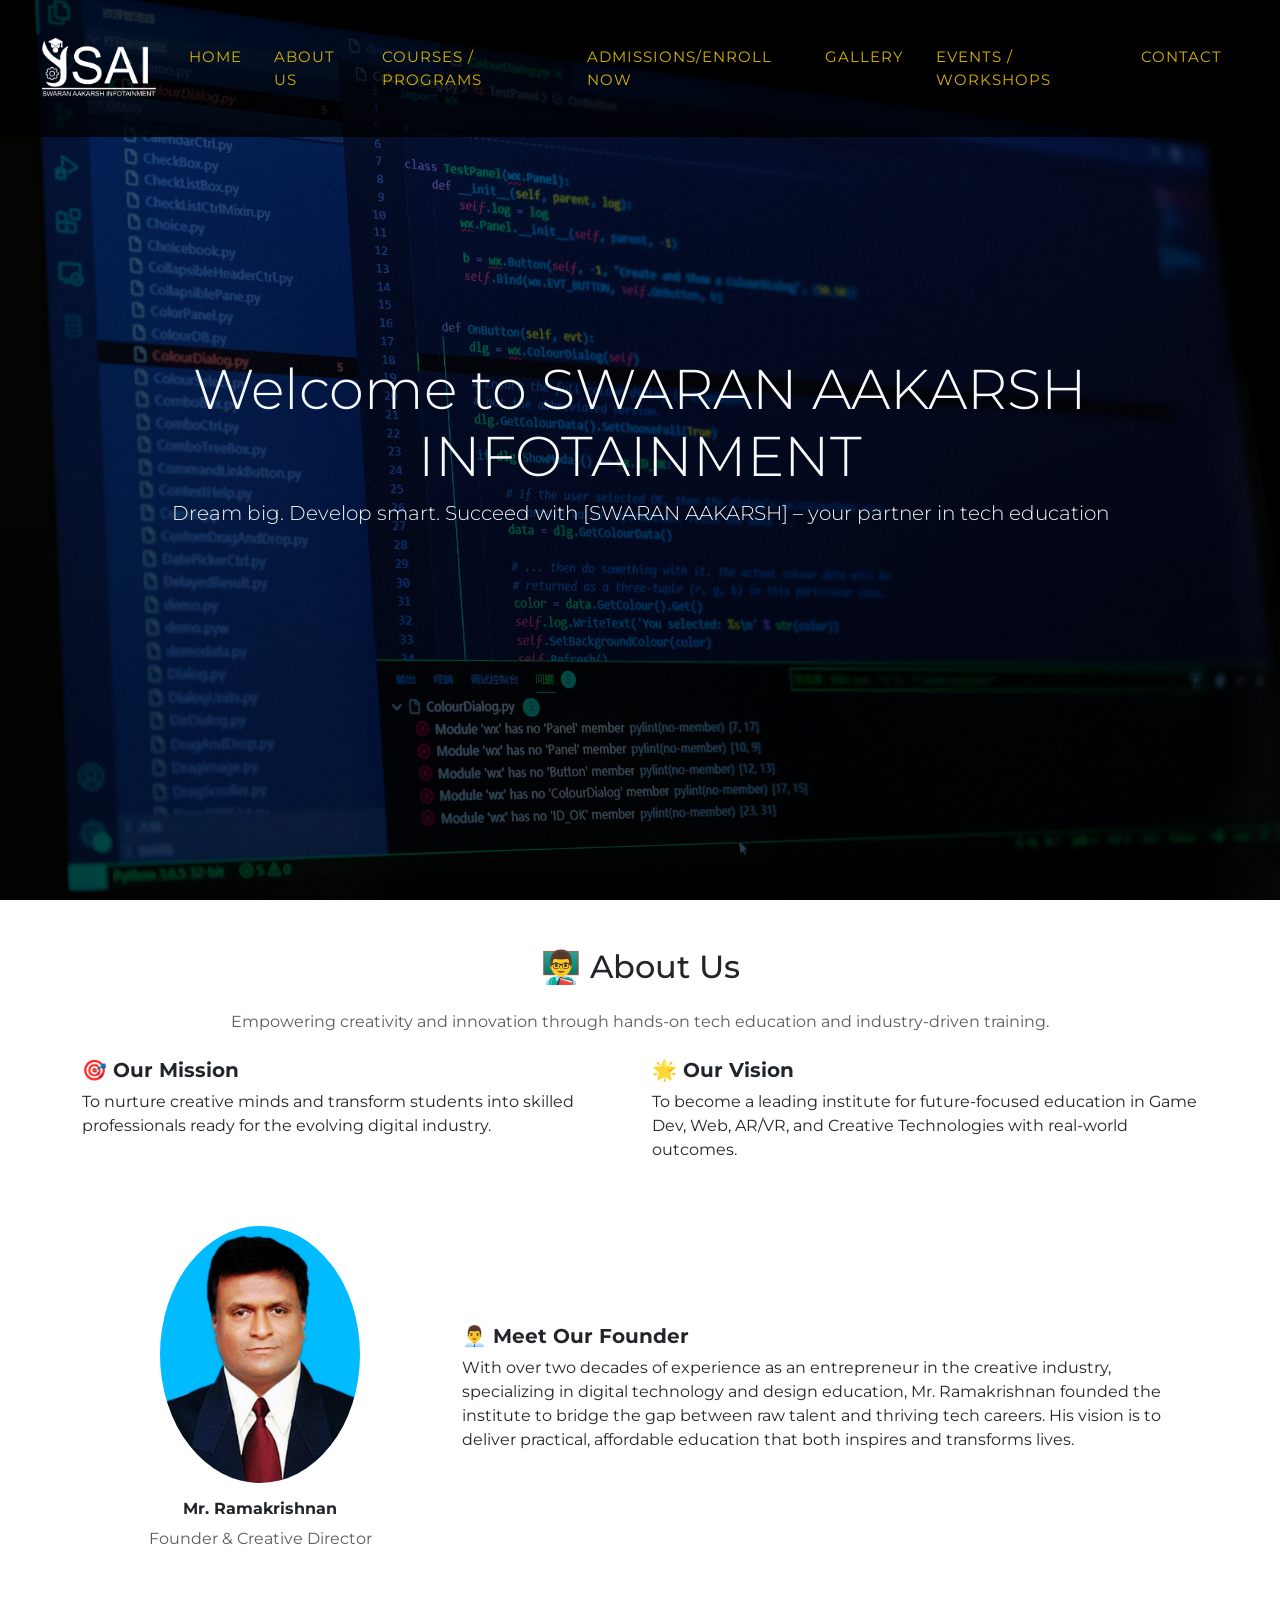
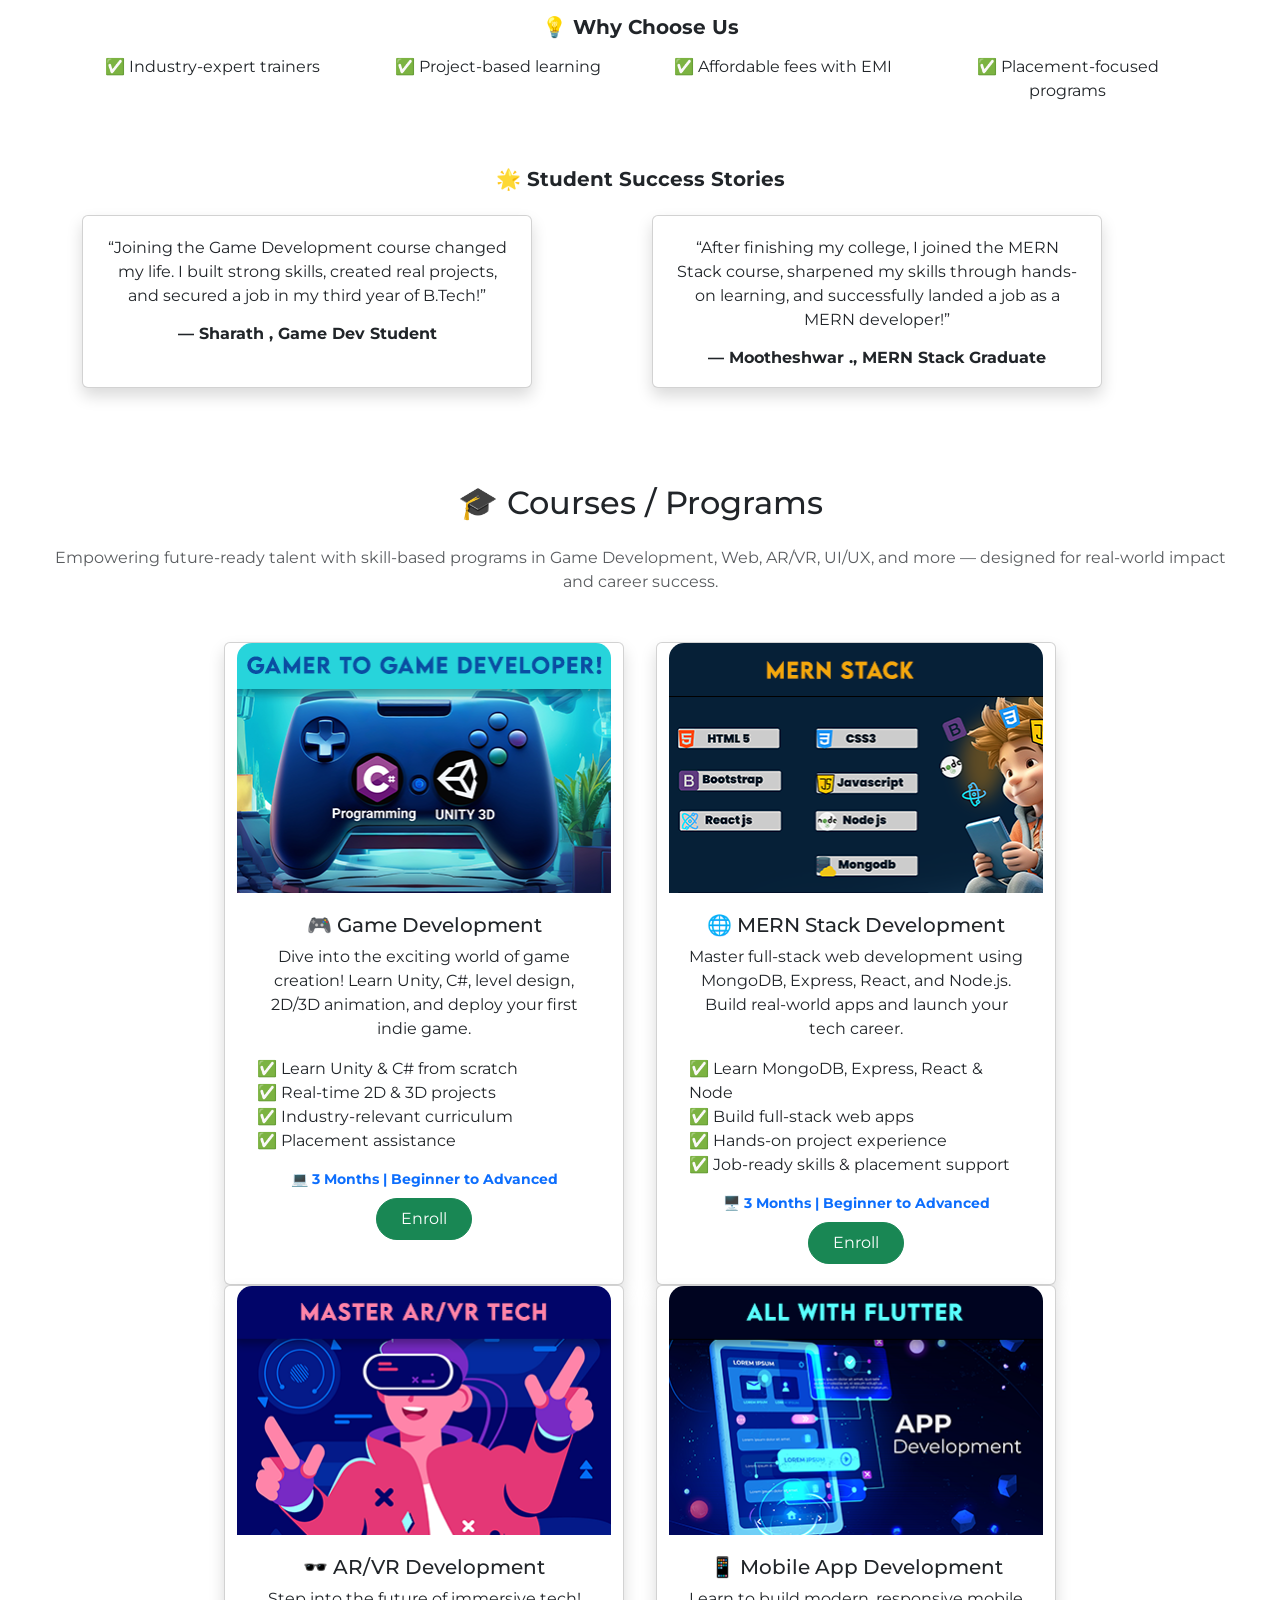
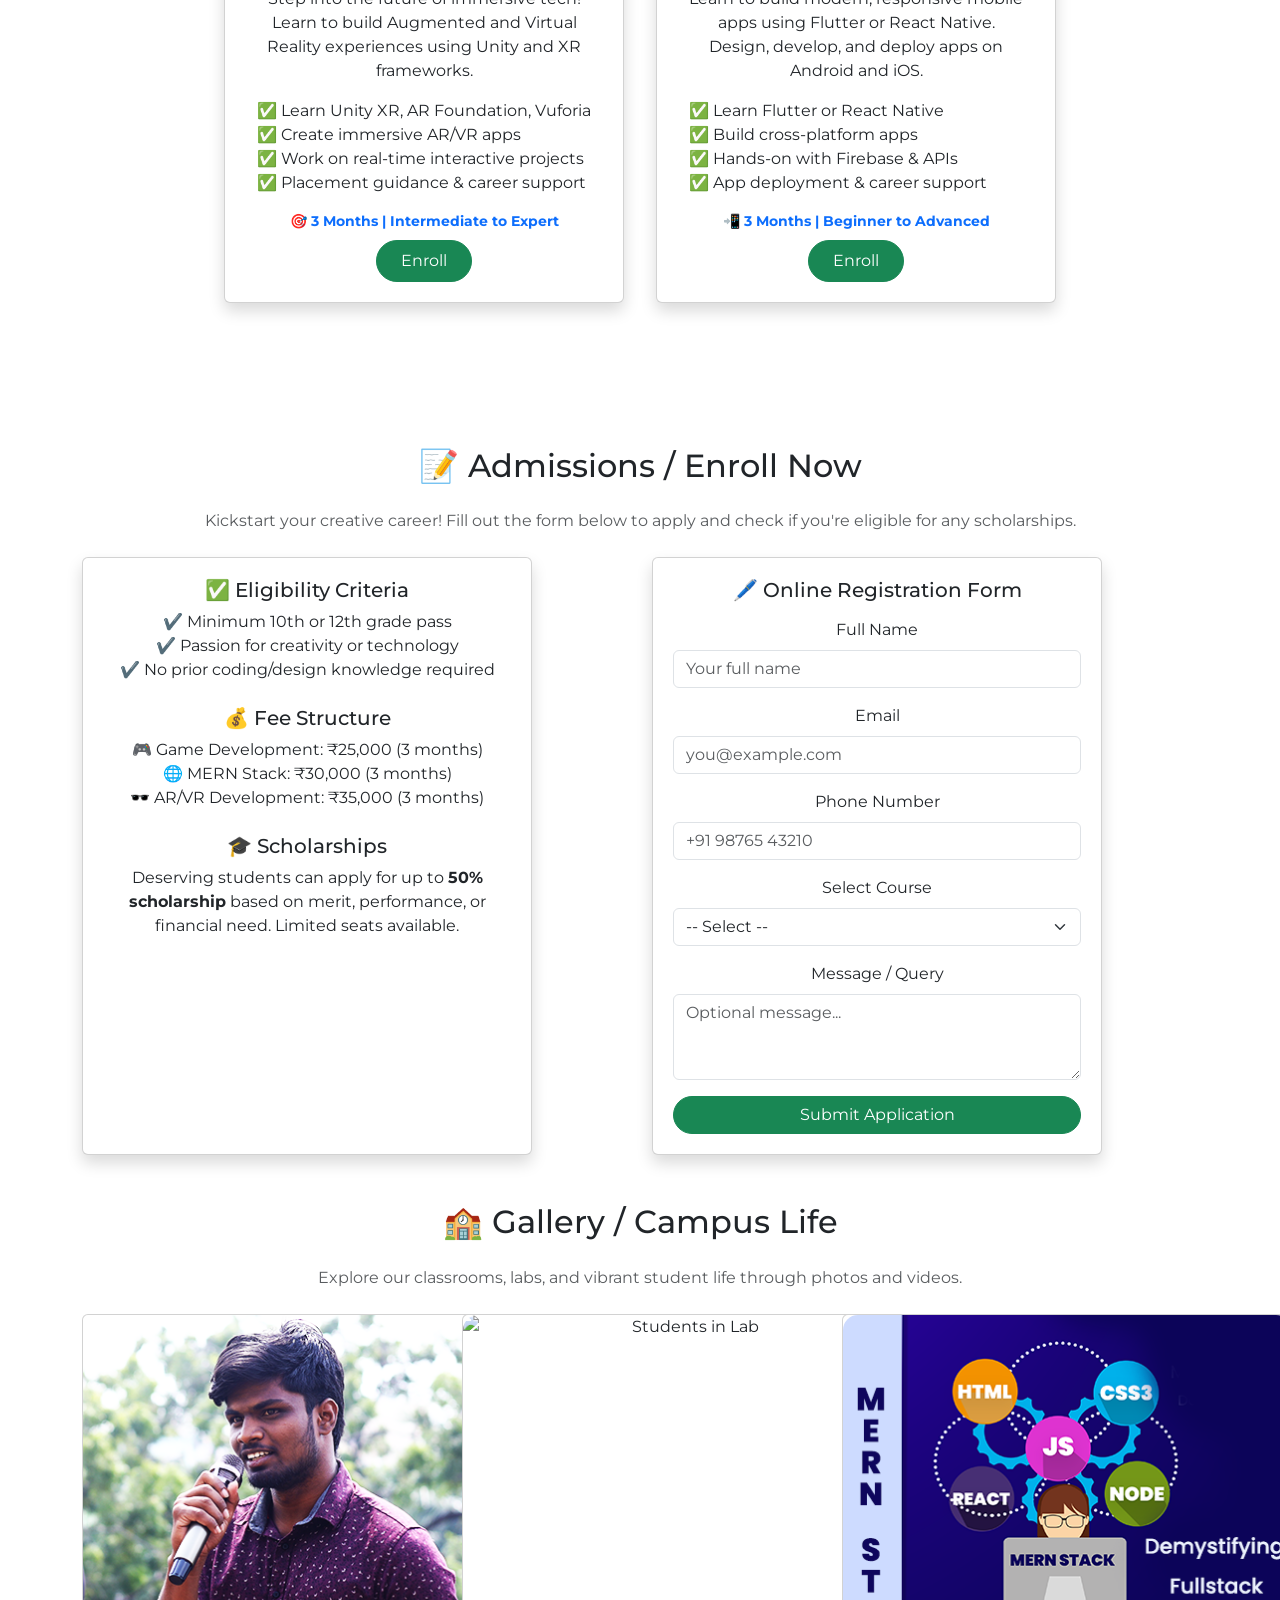
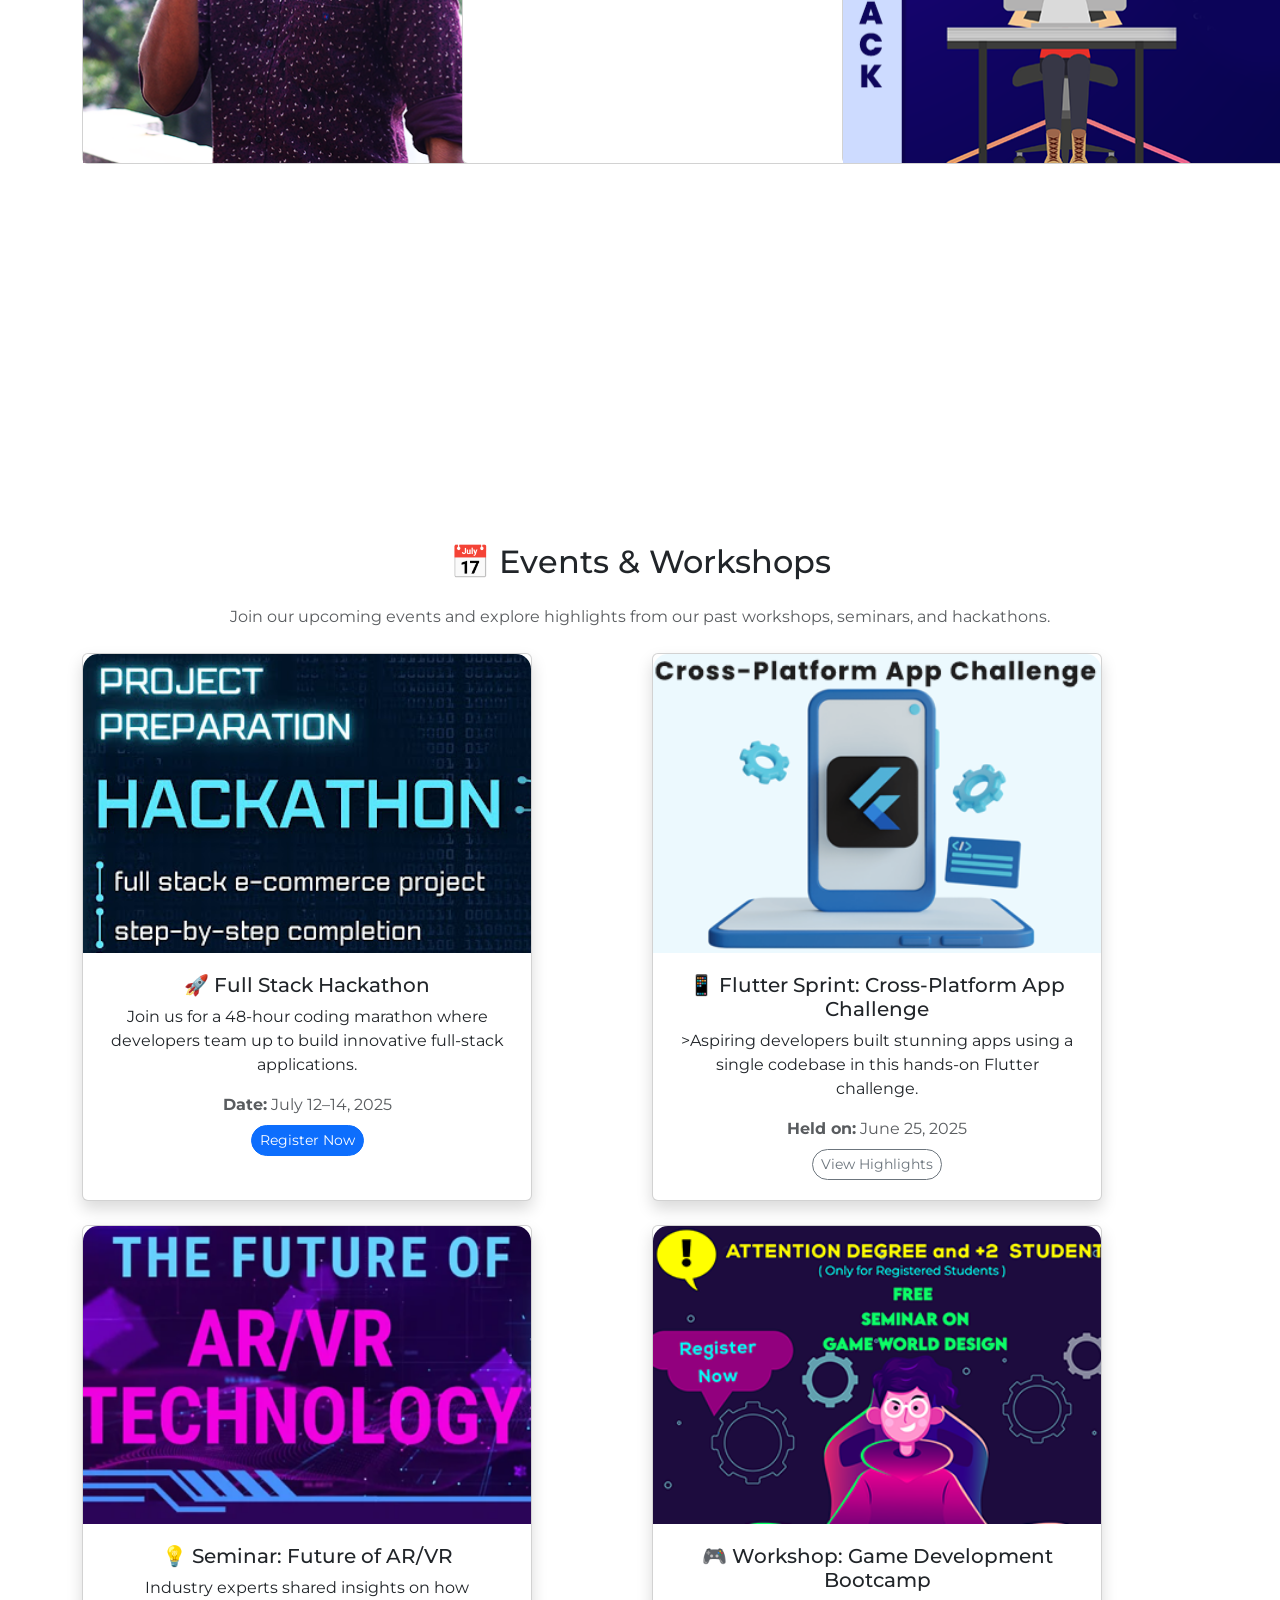
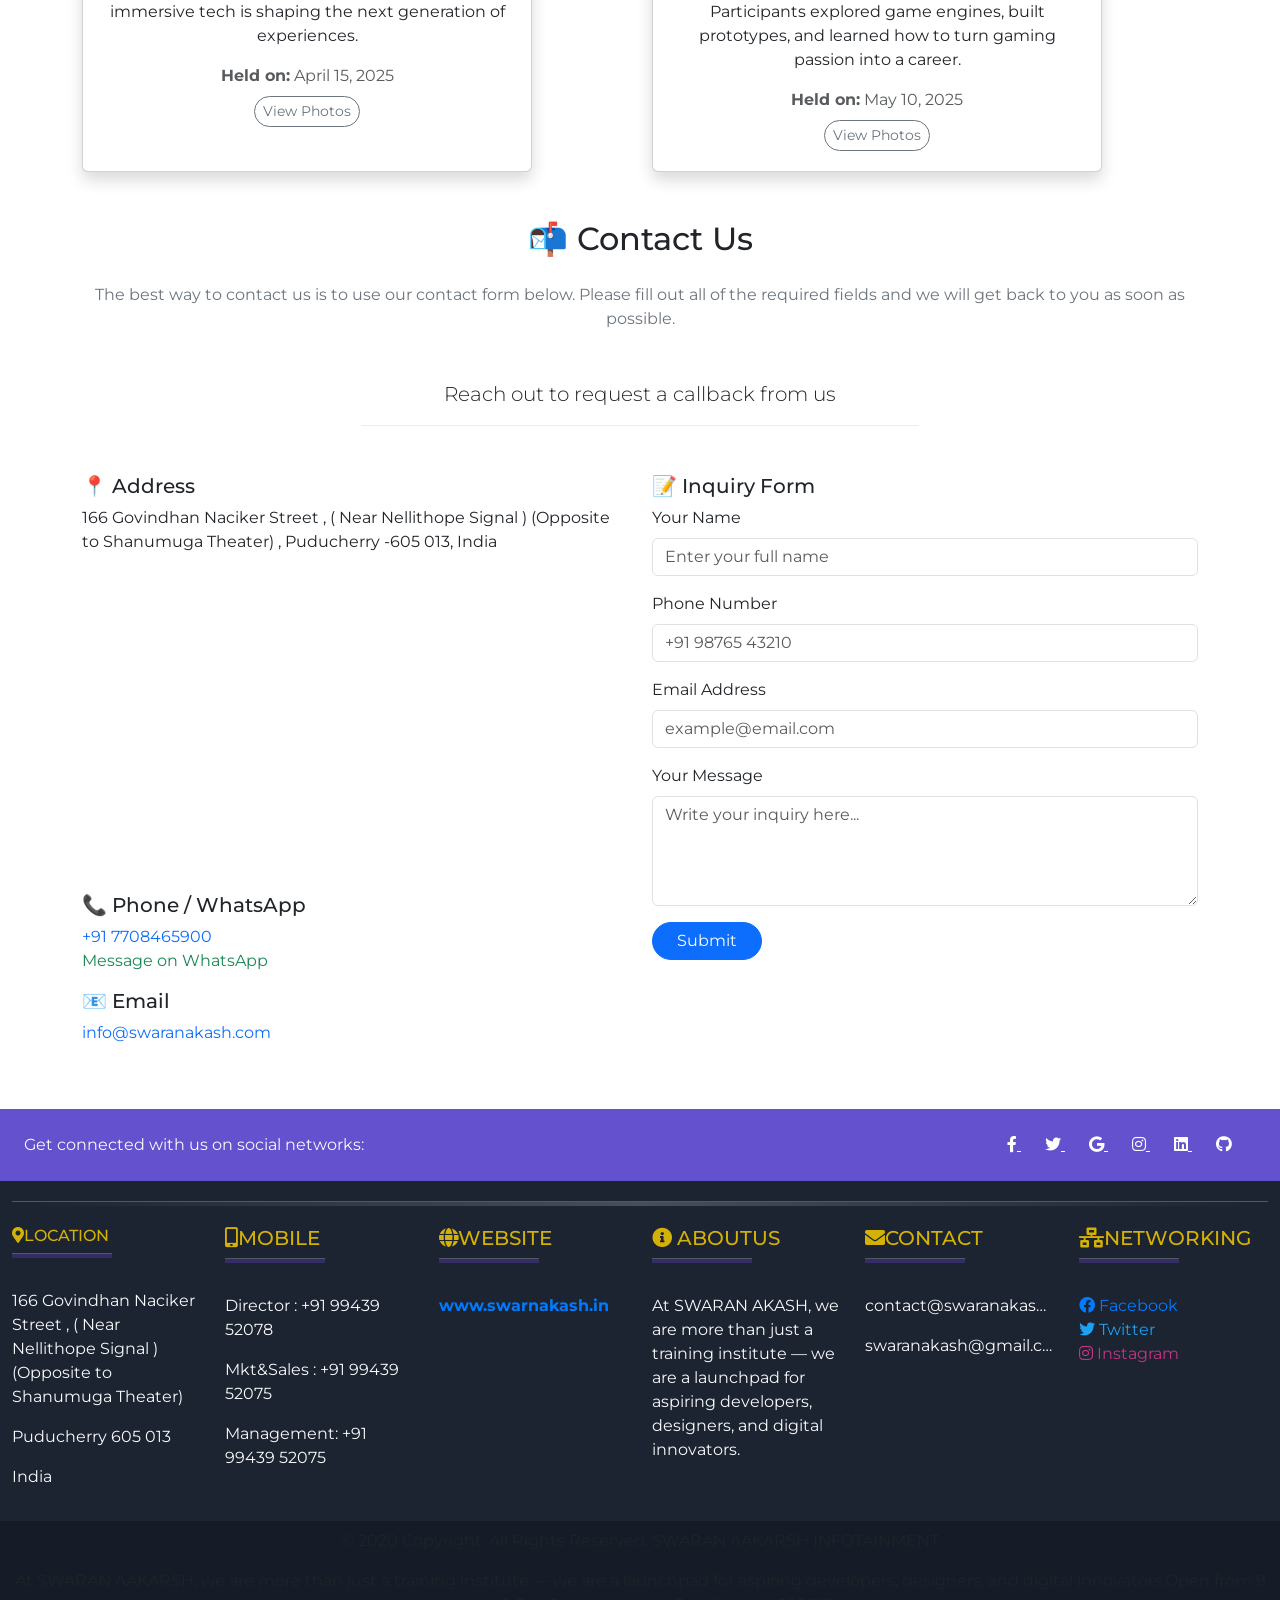
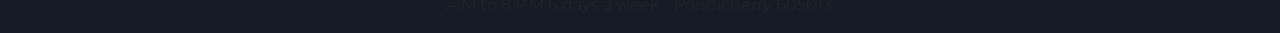
==== index.html @ 55f42164 "Initial commit" ====
<!doctype html>
<html lang="en">
  <head>
    
  <!-- Required meta tags -->
    <meta charset="utf-8">
    <meta name="viewport" content="width=device-width, initial-scale=1">
    <title>SWARAN AKASH</title>
    <!-- Google Fonts -->
    <link href="https://fonts.googleapis.com/css2?family=Poppins:wght@400&display=swap" rel="stylesheet">
    <link href="https://fonts.googleapis.com/css2?family=Montserrat:ital,wght@0,100..900;1,100..900&display=swap" rel="stylesheet">
    <!-- Font Awesome -->
    <link href="https://cdnjs.cloudflare.com/ajax/libs/font-awesome/5.15.4/css/all.min.css" rel="stylesheet">
    <!-- Bootstrap CSS -->
    <link href="https://cdn.jsdelivr.net/npm/bootstrap@5.0.2/dist/css/bootstrap.min.css" rel="stylesheet">
    <!-- Custom CSS -->
    <link href="./css/style.css" rel="stylesheet">
     <script src="https://ajax.googleapis.com/ajax/libs/jquery/3.7.1/jquery.min.js"></script>
     <script src="./js/first.js"></script>

</head>

  
  <body>
    <!-- Header Starts -->
    <header>
    <!-- Nav Bar -->
    <nav class="navbar navbar-expand-lg fixed-top nav-menu " id="main-nav">
    <div class="container-fluid">
      <a href="#home" class="navbar-brand">
        <img  src="./images/Assets/Logo/Logo.png"  height="62px" alt="logo">
      <!-- <h3 class="d-inline align-middle font-weight-bold text-uppercase text-white">SWARAN AAKARSH INFOTAINMENT</h3>-->
     </a>
      <button class="navbar-toggler" type="button" data-bs-toggle="collapse" data-bs-target="#navbarNavAltMarkup" aria-controls="navbarNavAltMarkup" aria-expanded="false" aria-label="Toggle navigation">
        <!-- <span class="navbar-toggler-icon"></span> -->
        <div class="bg-light line1"></div>
        <div class="bg-light line2"></div>
        <div class="bg-light line3"></div>
      </button>
      <div class="collapse navbar-collapse justify-content-end text-uppercase font-weight-bold" id="navbarNavAltMarkup">
        <div class="navbar-nav">
          <ul class="navbar-nav">
            <li class="nav-item">
              <a href="#home" class="nav-link   menu-item m-2 nav-active">Home</a>
            </li>
            <li class="nav-item">
              <a href="#About" class="nav-link  menu-item m-2">About us</a>
            </li>
            <li class="nav-item">
              <a href="#Courses" class="nav-link  menu-item m-2">Courses / Programs</a>
            </li>
            <li class="nav-item">
              <a href="#Admissions" class="nav-link  menu-item m-2">Admissions/Enroll Now</a>
            </li>
            <li class="nav-item">
              <a href="#Gallery" class="nav-link  menu-item m-2">Gallery</a>
            </li>
            
            <li class="nav-item">
              <a href="#Events" class="nav-link menu-item m-2">Events / Workshops</a>
            </li>
            <!-- 
            <li class="nav-item">
              <a href="#Blog" class="nav-link menu-item m-2">Blog /Resources</a>
            </li>
            -->
            <li class="nav-item">
              <a href="#Contact" class="nav-link menu-item m-2">Contact</a>
            </li>
          </ul>
        </div>
      </div>
    </div>
  </nav>

   <!-- Navbar ends -->

  <!-- Banner Starts -->
       <div class="text-light text-md-right text-center banner">
            <h1 class="display-4 banner-heading">Welcome to 
            <span class="text-uppercase">SWARAN AAKARSH INFOTAINMENT </span> </h1>
          <p class="lead banner-par">Dream big. Develop smart. Succeed with [SWARAN AAKARSH] – your partner in tech education</p>
       </div> 
  <!-- Banner ends -->
    </header>

     <!-- End of header ends -->
    
      <!-- About us -->
<section class="container my-5" id="About">
                      <h2 class="text-center mb-4">👨‍🏫 About Us</h2>
                      <p class="text-center text-muted mb-4">Empowering creativity and innovation through hands-on tech education and industry-driven training.</p>

                      <!-- Mission & Vision -->
                      <div class="row mb-5">
                        <div class="col-md-6">
                          <h5 class="fw-bold">🎯 Our Mission</h5>
                          <p>To nurture creative minds and transform students into skilled professionals ready for the evolving digital industry.</p>
                        </div>
                        <div class="col-md-6">
                          <h5 class="fw-bold">🌟 Our Vision</h5>
                          <p>To become a leading institute for future-focused education in Game Dev, Web, AR/VR, and Creative Technologies with real-world outcomes.</p>
                        </div>
                      </div>

                      <!-- Founder / Team Intro -->
                      <div class="row align-items-center mb-5">
                        <div class="col-md-4 text-center">
                          <img src="./images/Assets/md.png" class="img-fluid rounded-circle mb-2" alt="Founder Photo" style="width: 200px;">
                          <h6 class="fw-bold mt-2">Mr. Ramakrishnan</h6>
                          <p class="text-muted">Founder & Creative Director</p>
                        </div>
                        <div class="col-md-8">
                          <h5 class="fw-bold">👨‍💼 Meet Our Founder</h5>
                          <p>With over two decades of experience as an entrepreneur in the creative industry, specializing in digital technology and design education, Mr. Ramakrishnan founded the institute to bridge the gap between raw talent and thriving tech careers. His vision is to deliver practical, affordable education that both inspires and transforms lives.</p>
                        </div>
                      </div>

                      <!-- Why Choose Us -->
                      <div class="mb-5">
                        <h5 class="fw-bold text-center mb-3">💡 Why Choose Us</h5>
                        <div class="row text-center">
                          <div class="col-md-3"><p>✅ Industry-expert trainers</p></div>
                          <div class="col-md-3"><p>✅ Project-based learning</p></div>
                          <div class="col-md-3"><p>✅ Affordable fees with EMI</p></div>
                          <div class="col-md-3"><p>✅ Placement-focused programs</p></div>
                        </div>
                      </div>

                      <!-- Testimonials -->
                      <div class="mb-4">
                        <h5 class="fw-bold text-center mb-4">🌟 Student Success Stories</h5>
                        <div class="row g-4">
                          <!-- Testimonial 1 -->
                          <div class="col-md-6">
                            <div class="card shadow h-100">
                              <div class="card-body">
                                <p class="card-text">“Joining the Game Development course changed my life. I built strong skills, created real projects, and secured a job in my third year of B.Tech!”</p>
                                <h6 class="fw-bold mb-0">— Sharath , Game Dev Student</h6>
                              </div>
                            </div>
                          </div>

                          <!-- Testimonial 2 -->
                          <div class="col-md-6">
                            <div class="card shadow h-100">
                              <div class="card-body">
                                <p class="card-text">“After finishing my college, I joined the MERN Stack course, sharpened my skills through hands-on learning, and successfully landed a job as a MERN developer!”</p>
                                <h6 class="fw-bold mb-0">— Mootheshwar ., MERN Stack Graduate</h6>
                              </div>
                            </div>
                          </div>
                        </div>
                      </div>
</section>
    <!-- End of About us-->
     <!-- Courses/Programs -->
<section id="Courses"  class="p-5">  
          <h2 class="text-center mb-4">🎓 Courses / Programs</h2>
          <p class="text-center text-muted mb-4">
          Empowering future-ready talent with skill-based programs in Game Development, Web, AR/VR, UI/UX, and more — designed for real-world impact and career success.
          </p>

         <div class="row my-5 justify-content-md-center ">
          <!-- GameDevelopment Card-->
   
              <div class="card shadow  col-md-4 mx-3" style="width: 25rem; height: auto;">
              
                      <!-- Card Image with fixed height and crop -->
                      <img src="./images/Assets/coursecard/Gamecard.png" class="card-img-top w-100" style="object-fit: cover;" alt="Game Development">
                  

                      <!-- Card Body that expands based on content -->
                      <div class="card-body">
                        <h5 class="card-title">🎮 Game Development</h5>
                        <p class="card-text">
                          Dive into the exciting world of game creation! Learn Unity, C#, level design, 2D/3D animation, and deploy your first indie game.
                        </p>
                        <ul class="list-unstyled mb-3 text-start">
                          <li>✅ Learn Unity & C# from scratch</li>
                          <li>✅ Real-time 2D & 3D projects</li>
                          <li>✅ Industry-relevant curriculum</li>
                          <li>✅ Placement assistance</li>
                        </ul>
                        <div class="text-center">
                                <span class="text-primary fw-bold small d-block mb-2">💻 3 Months | Beginner to Advanced </span>
                                <a href="#enroll" class="btn btn-success rounded-pill btn-sm px-4 py-2 fs-6">Enroll</a>
                        </div>

                      </div>

            </div>
            
            <!-- MERN Stack Card-->
            <div class="card shadow col-md-4 mx-3" style="width: 25rem; height: auto;">

              <!-- Card Image with fixed height and crop -->
              <img src="./images/Assets/coursecard/MernCard.png" class="card-img-top w-100" style="object-fit: cover;" alt="MERN Stack Development">

              <!-- Card Body that expands based on content -->
              <div class="card-body">
                <h5 class="card-title">🌐 MERN Stack Development</h5>
                <p class="card-text">
                  Master full-stack web development using MongoDB, Express, React, and Node.js. Build real-world apps and launch your tech career.
                </p>
                <ul class="list-unstyled mb-3 text-start">
                  <li>✅ Learn MongoDB, Express, React & Node</li>
                  <li>✅ Build full-stack web apps</li>
                  <li>✅ Hands-on project experience</li>
                  <li>✅ Job-ready skills & placement support</li>
                </ul>
                <div class="text-center">
                  <span class="text-primary fw-bold small d-block mb-2">🖥️ 3 Months | Beginner to Advanced</span>
                  <a href="#enroll" class="btn btn-success rounded-pill btn-sm px-4 py-2 fs-6">Enroll</a>
                </div>
              </div>

            </div>

            <!-- AR/VR Card-->
            <div class="card shadow col-md-4 mx-3" style="width: 25rem; height: auto;">

                      <!-- Card Image with fixed height and crop -->
                      <img src="./images/Assets/coursecard/ArCard.png" class="card-img-top w-100" style="object-fit: cover;" alt="AR/VR Development">

                      <!-- Card Body that expands based on content -->
                      <div class="card-body">
                        <h5 class="card-title">🕶️ AR/VR Development</h5>
                        <p class="card-text">
                          Step into the future of immersive tech! Learn to build Augmented and Virtual Reality experiences using Unity and XR frameworks.
                        </p>
                        <ul class="list-unstyled mb-3 text-start">
                          <li>✅ Learn Unity XR, AR Foundation, Vuforia</li>
                          <li>✅ Create immersive AR/VR apps</li>
                          <li>✅ Work on real-time interactive projects</li>
                          <li>✅ Placement guidance & career support</li>
                        </ul>
                        <div class="text-center">
                          <span class="text-primary fw-bold small d-block mb-2">🎯 3 Months | Intermediate to Expert</span>
                          <a href="#enroll" class="btn btn-success rounded-pill btn-sm px-4 py-2 fs-6">Enroll</a>
                        </div>
                      </div>

              </div>
              <!-- Mobile App Development-->
              <div class="card shadow col-md-4 mx-3" style="width: 25rem; height: auto;">

              <!-- Card Image with fixed height and crop -->
              <img src="./images/Assets/coursecard/AppCard.png" class="card-img-top w-100" style="object-fit: cover;" alt="Mobile App Development">

              <!-- Card Body that expands based on content -->
              <div class="card-body">
                <h5 class="card-title">📱 Mobile App Development</h5>
                <p class="card-text">
                  Learn to build modern, responsive mobile apps using Flutter or React Native. Design, develop, and deploy apps on Android and iOS.
                </p>
                <ul class="list-unstyled mb-3 text-start">
                  <li>✅ Learn Flutter or React Native</li>
                  <li>✅ Build cross-platform apps</li>
                  <li>✅ Hands-on with Firebase & APIs</li>
                  <li>✅ App deployment & career support</li>
                </ul>
                <div class="text-center">
                  <span class="text-primary fw-bold small d-block mb-2">📲 3 Months | Beginner to Advanced</span>
                  <a href="#enroll" class="btn btn-success rounded-pill btn-sm px-4 py-2 fs-6">Enroll</a>
                </div>
              </div>

            </div>
          </div>
</section>            
       <!-- End of Courses/Programs -->     

      <!-- Admissions / Enroll Now-->
      
<section class="container my-5" id="Admissions">
            <h2 class="text-center mb-4">📝 Admissions / Enroll Now</h2>
            <p class="text-center text-muted mb-4">Kickstart your creative career! Fill out the form below to apply and check if you're eligible for any scholarships.</p>

            <div class="row g-4">
              <!-- Eligibility and Fee Details -->
              <div class="col-md-6">
                <div class="card shadow h-100">
                  <div class="card-body">
                    <h5 class="card-title">✅ Eligibility Criteria</h5>
                    <ul class="list-unstyled mb-4">
                      <li>✔️ Minimum 10th or 12th grade pass</li>
                      <li>✔️ Passion for creativity or technology</li>
                      <li>✔️ No prior coding/design knowledge required</li>
                    </ul>

                    <h5 class="card-title">💰 Fee Structure</h5>
                    <ul class="list-unstyled mb-4">
                      <li>🎮 Game Development: ₹25,000 (3 months)</li>
                      <li>🌐 MERN Stack: ₹30,000 (3 months)</li>
                      <li>🕶️ AR/VR Development: ₹35,000 (3 months)</li>
                    </ul>

                    <h5 class="card-title">🎓 Scholarships</h5>
                    <p class="mb-0">Deserving students can apply for up to <strong>50% scholarship</strong> based on merit, performance, or financial need. Limited seats available.</p>
                  </div>
                </div>
              </div>

              <!-- Registration Form -->
              <div class="col-md-6">
                <div class="card shadow h-100">
                  <div class="card-body">
                    <h5 class="card-title mb-3">🖊️ Online Registration Form</h5>
                    <form>
                      <div class="mb-3">
                        <label for="fullname" class="form-label">Full Name</label>
                        <input type="text" id="fullname" class="form-control" placeholder="Your full name" required>
                      </div>
                      <div class="mb-3">
                        <label for="email" class="form-label">Email</label>
                        <input type="email" id="email" class="form-control" placeholder="you@example.com" required>
                      </div>
                      <div class="mb-3">
                        <label for="phone" class="form-label">Phone Number</label>
                        <input type="tel" id="phone" class="form-control" placeholder="+91 98765 43210" required>
                      </div>
                      <div class="mb-3">
                        <label for="course" class="form-label">Select Course</label>
                        <select id="course" class="form-select" required>
                          <option value="">-- Select --</option>
                          <option>Game Development</option>
                          <option>MERN Stack Development</option>
                          <option>AR/VR Development</option>
                          <option>Flutter App Design</option>
                        </select>
                      </div>
                      <div class="mb-3">
                        <label for="message" class="form-label">Message / Query</label>
                        <textarea class="form-control" id="message" rows="3" placeholder="Optional message..."></textarea>
                      </div>
                      <button type="submit" class="btn btn-success w-100 rounded-pill">Submit Application</button>
                    </form>
                  </div>
                </div>
              </div>
            </div>
</section>

      
      <!--End 0f Admissions / Enroll Now-->
   
     
     <!-- Gallery -->

            <section class="container my-5" id="Gallery">
  <h2 class="text-center mb-4">🏫 Gallery / Campus Life</h2>
  <p class="text-center text-muted mb-4">Explore our classrooms, labs, and vibrant student life through photos and videos.</p>

  <div class="row g-4">
    <!-- Image 1 -->
    <div class="col-sm-6 col-md-4">
      <div class="card">
        <img src="./images/Assets/Gallery/Classroom.png" class="card-img-top" alt="Classroom Session" >
      </div>
    </div>

    <!-- Image 2 -->
    <div class="col-sm-6 col-md-4">
      <div class="card">
        <img src="./images/Assets/Gallery/workshop.png" class="card-img-top" alt="Students in Lab" >
      </div>
    </div>

    <!-- Image 3 -->
    <div class="col-sm-6 col-md-4">
      <div class="card">
        <img src="./images/Assets/Gallery/Mern.png" class="card-img-top" alt="Workshop Activity" >
      </div>
    </div>

    <!-- Video Embed 1 -->
    <div class="col-sm-6 col-md-6">
      <div class="ratio ratio-16x9">
        <iframe src="https://www.youtube.com/embed/yourVideoID1" title="Campus Tour Video" allowfullscreen></iframe>
      </div>
    </div>

    <!-- Video Embed 2 -->
    <div class="col-sm-6 col-md-6">
      <div class="ratio ratio-16x9">
        <iframe src="https://www.youtube.com/embed/yourVideoID2" title="Student Event Highlights" allowfullscreen></iframe>
      </div>
    </div>
  </div>
</section>

        
                <!-- End of Gallery -->
            <!-- Event  -->
            
            <section class="container my-5" id="Events" >
  <h2 class="text-center mb-4">📅 Events & Workshops</h2>
  <p class="text-center text-muted mb-4">Join our upcoming events and explore highlights from our past workshops, seminars, and hackathons.</p>

  <div class="row g-4">
    <!-- Upcoming Event -->
    <div class="col-md-6">
      <div class="card shadow h-100">
        <img src="./images/Assets/events/Fullstack.png" class="card-img-top" alt="Upcoming Event">
        <div class="card-body">
          <h5 class="card-title">🚀 Full Stack Hackathon</h5>
          <p class="card-text">Join us for a 48-hour coding marathon where developers team up to build innovative full-stack applications.</p>
          <p class="text-muted mb-2"><strong>Date:</strong> July 12–14, 2025</p>
          <a href="#register" class="btn btn-primary btn-sm rounded-pill">Register Now</a>
        </div>
      </div>
    </div>

    <!-- Past Event 1 -->
    <div class="col-md-6">
      <div class="card shadow h-100">
        <img src="./images/Assets/events/Flutter.png" class="card-img-top" alt="Flutter App Dev">
        <div class="card-body">
          <h5 class="card-title">📱 Flutter Sprint: Cross-Platform App Challenge</h5>
          <p class="card-text">>Aspiring developers built stunning apps using a single codebase in this hands-on Flutter challenge.</p>
          <p class="text-muted mb-2"><strong>Held on:</strong> June 25, 2025</p>
          <a href="#gallery" class="btn btn-outline-secondary btn-sm rounded-pill">View Highlights</a>
        </div>
      </div>
    </div>

    <!-- Past Event 2 -->
    <div class="col-md-6">
      <div class="card shadow h-100">
        <img src="./images/Assets/events/AR_VR.png" class="card-img-top" alt="Seminar">
        <div class="card-body">
          <h5 class="card-title">💡 Seminar: Future of AR/VR</h5>
          <p class="card-text">Industry experts shared insights on how immersive tech is shaping the next generation of experiences.</p>
          <p class="text-muted mb-2"><strong>Held on:</strong> April 15, 2025</p>
          <a href="#gallery" class="btn btn-outline-secondary btn-sm rounded-pill">View Photos</a>
        </div>
      </div>
    </div>

     <div class="col-md-6">
      <div class="card shadow h-100">
        <img src="./images/Assets/events/Game.png" class="card-img-top" alt="Game Development">
        <div class="card-body">
          <h5 class="card-title">🎮 Workshop: Game Development Bootcamp</h5>
          <p class="card-text">Participants explored game engines, built prototypes, and learned how to turn gaming passion into a career.</p>
          <p class="text-muted mb-2"><strong>Held on:</strong> May 10, 2025</p>
          <a href="#gallery" class="btn btn-outline-secondary btn-sm rounded-pill">View Photos</a>
        </div>
      </div>
    </div>


  </div>
</section>
            <!-- End of Events -->
 <!-- Blogs and Resources -->

<section class="container my-5" id="Blog" style="display: none;">
                    <h2 class="text-center mb-4">📝 Blog & Resources</h2>
                    <p class="text-center text-muted mb-4">Stay updated with career tips, tech trends, and learning resources curated by our experts.</p>

                    <div class="row g-4">
                      <!-- Blog Post 1 -->
                      <div class="col-md-4">
                        <div class="card h-100 shadow">
                          <img src="./images/blog/learning.jpg" class="card-img-top" alt="Learning Resource">
                          <div class="card-body">
                            <h5 class="card-title">📘 Top 5 Platforms to Learn Coding</h5>
                            <p class="card-text">Explore the best online resources to learn programming from beginner to advanced levels.</p>
                            <a href="#readmore1" class="btn btn-sm btn-outline-primary rounded-pill">Read More</a>
                          </div>
                        </div>
                      </div>

                      <!-- Blog Post 2 -->
                      <div class="col-md-4">
                        <div class="card h-100 shadow">
                          <img src="./images/blog/career.jpg" class="card-img-top" alt="Career Advice">
                          <div class="card-body">
                            <h5 class="card-title">💼 How to Kickstart a Tech Career</h5>
                            <p class="card-text">Practical steps for students and freshers to break into the IT industry with confidence.</p>
                            <a href="#readmore2" class="btn btn-sm btn-outline-primary rounded-pill">Read More</a>
                          </div>
                        </div>
                      </div>

                      <!-- Blog Post 3 -->
                      <div class="col-md-4">
                        <div class="card h-100 shadow">
                          <img src="./images/blog/ai-news.jpg" class="card-img-top" alt="Industry News">
                          <div class="card-body">
                            <h5 class="card-title">📰 AI & Web3: What’s Next in Tech?</h5>
                            <p class="card-text">Catch up with the latest trends in AI, Web3, and how they’re reshaping the digital future.</p>
                            <a href="#readmore3" class="btn btn-sm btn-outline-primary rounded-pill">Read More</a>
                          </div>
                        </div>
                      </div>
                    </div>
</section>

      <!-- End Blogs and Resources -->

   <!-- Contact Us -->
<section class="container my-5"  id="Contact" >
                <h2 class="text-center mb-4">📬 Contact Us</h2>
                <p class="text-secondary mb-5 text-center">The best way to contact us is to use our contact form below. Please fill out all of the required fields and we will get back to you as soon as possible.</p>
                          <p class="lead text-center">Reach out to request a callback from us</p>
                          <hr class="w-50 mx-auto mb-5 mb-xl-9 border-dark-subtle">

                <div class="row g-4">
                  <!-- Contact Info and Map -->
                  <div class="col-md-6">
                    <div class="mb-3">
                      <h5>📍 Address</h5>
                      <p>166 Govindhan Naciker Street , ( Near Nellithope Signal ) (Opposite to Shanumuga Theater) , Puducherry -605 013, India</p>
                      <div class="ratio ratio-16x9">
                        
                          <iframe
                          style="border:0;"
                          loading="lazy"
                          allowfullscreen
                          src="https://www.google.com/maps/embed/v1/place?key=AIzaSyCYkqo4PqvsaUh1KqMaBh7TguGXZQvyUl8
                          &q=166+Govindhan+Naciker+Street,Puducherry+605013,India">
                        </iframe>
                      
                      </div>
                    </div>

                    <div class="mb-3">
                      <h5>📞 Phone / WhatsApp</h5>
                      <p>
                        <a href="tel:+917708465900" class="text-decoration-none">+91 7708465900</a><br>
                        <a href="https://wa.me/917708465900" target="_blank" class="text-decoration-none text-success">Message on WhatsApp</a>
                      </p>
                    </div>

                    <div class="mb-3">
                      <h5>📧 Email</h5>
                      <p><a href="mailto:info@swaranakash.com" class="text-decoration-none">info@swaranakash.com</a></p>
                    </div>
                  </div>

                  <!-- Inquiry Form -->
                  <div class="col-md-6">
                    <h5>📝 Inquiry Form</h5>
                    <form>
                      <div class="mb-3">
                        <label for="name" class="form-label">Your Name</label>
                        <input type="text" class="form-control" id="name" placeholder="Enter your full name" required>
                      </div>
                      <div class="mb-3">
                        <label for="phone" class="form-label">Phone Number</label>
                        <input type="tel" class="form-control" id="phone" placeholder="+91 98765 43210" required>
                      </div>
                      <div class="mb-3">
                        <label for="email" class="form-label">Email Address</label>
                        <input type="email" class="form-control" id="email" placeholder="example@email.com" required>
                      </div>
                      <div class="mb-3">
                        <label for="message" class="form-label">Your Message</label>
                        <textarea class="form-control" id="message" rows="4" placeholder="Write your inquiry here..." required></textarea>
                      </div>
                      <button type="submit" class="btn btn-primary rounded-pill px-4">Submit</button>
                    </form>
                  </div>
                </div>
</section>
    <!-- End of Contact Us -- >

  <!-- Start of Footer -->

      <footer id="Footer" class="footer text-light">
               <!-- Section: Social media -->
        <section class="d-flex justify-content-between p-4" style="background-color: #6351ce">
                  <!-- Left -->
                  <div class="me-5">
                    <span>Get connected with us on social networks:</span>
                  </div>
                  <!-- Left -->

                  <!-- Right -->
                  <div>
                    <a href="" class="text-white me-4">
                      <i class="fab fa-facebook-f"></i>
                    </a>
                    <a href="" class="text-white me-4">
                      <i class="fab fa-twitter"></i>
                    </a>
                    <a href="" class="text-white me-4">
                      <i class="fab fa-google"></i>
                    </a>
                    <a href="" class="text-white me-4">
                      <i class="fab fa-instagram"></i>
                    </a>
                    <a href="" class="text-white me-4">
                      <i class="fab fa-linkedin"></i>
                    </a>
                    <a href="" class="text-white me-4">
                      <i class="fab fa-github"></i>
                    </a>
                  </div>
                  <!-- Right -->
        </section>
              <!-- End of Section: Social media -->
           
        <div class="container-fluid">
                    
            <div class="row">
                <div class="col">
                  <hr class="beautiful-line">
                </div>
           </div>
                <div class="row">
                    <div class="col-6 col-md-4 col-lg-2 mb-3">
                        <h6 class="text-uppercase footerhead"><i class="fas fa-map-marker-alt mr-5"></i>Location</h6>
                        <hr class="mb-4 mt-0 d-inline-block mx-auto" style="width: 100px; background-color: #7c4dff; height: 5px"/>
                        <p>166 Govindhan Naciker Street , ( Near Nellithope Signal ) (Opposite to Shanumuga Theater)</p>
                        <p>Puducherry 605 013</p>
                        <p>India</p>
                    </div>
                    <div class="col-6 col-md-4 col-lg-2 mb-3">
                        <h5 class="text-uppercase footerhead"><i class="fas fa-mobile-alt mr-2"></i>Mobile</h5>
                        <hr class="mb-4 mt-0 d-inline-block mx-auto" style="width: 100px; background-color: #7c4dff; height: 5px"/>
                        <p>Director : +91 99439 52078</p>
                        <p>Mkt&Sales : +91 99439 52075</p>
                        <p>Management: +91 99439 52075</p>
                    </div>
                    <div class="col-6 col-md-4 col-lg-2 mb-3">
                        <h5 class="text-uppercase footerhead"><i class="fas fa-globe mr-2"></i>Website</h5>
                        <hr class="mb-4 mt-0 d-inline-block mx-auto" style="width: 100px; background-color: #7c4dff; height: 5px"/>
                        <p><a href="https://www.swaranakash.in/" style="color: #007bff; text-decoration: none; font-weight: bold;">www.swarnakash.in</a></p>
                    </div>
                    <div class="col-6 col-md-4 col-lg-2 mb-3">
                        <h5 class="text-uppercase footerhead"><i class="fas fa-info-circle mr-2"></i> AboutUs</h5>
                        <hr class="mb-4 mt-0 d-inline-block mx-auto" style="width: 100px; background-color: #7c4dff; height: 5px"/>
                        <p>At SWARAN AKASH, we are more than just a training institute — we are a launchpad for aspiring developers, designers, 
                and digital innovators. </p>
                    </div>
                    <div class="col-6 col-md-4 col-lg-2 mb-3">
                        <h5 class="text-uppercase footerhead"><i class="fas fa-envelope mr-2"></i>Contact</h5>
                        <hr class="mb-4 mt-0 d-inline-block mx-auto" style="width: 100px; background-color: #7c4dff; height: 5px"/>
                        <p class="text-truncate">contact@swaranakash.in</p>
                        <p class="text-truncate">swaranakash@gmail.com</p>
                    </div>
                    <div class="col-6 col-md-4 col-lg-2 mb-3">
                        <h5 class="text-uppercase footerhead"><i class="fas fa-network-wired mr-2"></i>Networking</h5>
                        <hr class="mb-4 mt-0 d-inline-block mx-auto" style="width: 100px; background-color: #7c4dff; height: 5px"/>
                        <ul class="list-unstyled">
                            <li><a href="#" style="color: #007bff; text-decoration: none;"><i class="fab fa-facebook"></i> Facebook</a></li>
                            <li><a href="#" style="color: #1da1f2; text-decoration: none;"><i class="fab fa-twitter"></i> Twitter</a></li>
                            <li><a href="#" style="color: #c13584; text-decoration: none;"><i class="fab fa-instagram"></i> Instagram</a></li>
                        </ul>
                    </div> 
                </div>


                  <!-- Copyright -->
                  <div class="row">
                    <div  class="text-center" style="background-color: rgba(0, 0, 0, 0.2)">
                      <p class="text-muted mt-2">© 2020 Copyright: All Rights Reserved. SWARAN AAKARSH INFOTAINMENT</p>
                      <p class="text-muted mt-2">At SWARAN AAKARSH, we are more than just a training institute — we are a launchpad for aspiring developers, designers, 
                and digital innovators.Open from 9 A.M to 8 P.M 6 days a week - Pondicherry 605013.</p>
                    </div>
                  </div>
                    <!-- Copyright -->
        </div>
      </footer>  

  <!-- End of Footer -->


  
      <!-- jQuery -->
    <script src="https://cdnjs.cloudflare.com/ajax/libs/jquery/3.5.1/jquery.min.js"></script>
    <script src="https://cdn.jsdelivr.net/npm/@popperjs/core@2.9.2/dist/umd/popper.min.js" integrity="sha384-IQsoLXl5PILFhosVNubq5LC7Qb9DXgDA9i+tQ8Zj3iwWAwPtgFTxbJ8NT4GN1R8p" crossorigin="anonymous"></script>
    <script src="https://cdn.jsdelivr.net/npm/bootstrap@5.0.2/dist/js/bootstrap.min.js" integrity="sha384-cVKIPhGWiC2Al4u+LWgxfKTRIcfu0JTxR+EQDz/bgldoEyl4H0zUF0QKbrJ0EcQF" crossorigin="anonymous"></script>
    <!-- Font Awesome -->
    <script src="https://kit.fontawesome.com/a076d05399.js"></script>
  
  </body>
</html>
---- css/style.css ----
body, html {
	height: 100%;
	margin:0;
	font-family: 'Montserrat',sans-serif;
  }

header
{
 height: 100vh;
 background: linear-gradient(rgba(0,0,0,.5), rgba(0,0,0,.7)), url('../images/Assets/banner/Banner.jpg') no-repeat center center/cover;
   
}


.banner
{
position: absolute;
top:50%;
left:50%;
  transform: translate(-50%,-50%);
width: 80%;
}
.banner-heading
{
animation-name: anim;
animation-duration: 2.5s;
}
.banner-par
{
animation-name: anim;
animation-duration: 2.5s;
animation-delay: 0.5s;
animation-fill-mode: backwards;
}
@keyframes anim{
0%
{
  transform: translateX(-100px);
  opacity: 0;
}
100%
{
  transform: translateX(0px);
  opacity: 1;
}
}
.nav-active{

color:#70aed2 !important;
}
.nav-menu
{
  background: linear-gradient(rgba(0,0,0,.5), rgba(0,0,0,.8));
  padding: 30px;
  transition: all .7s;
}

.menu-item
{

font-size: 15px;
letter-spacing: 1px;
/*color:#d4b106;*/
color: #d4b106 !important;
transition: color 0.5s;

}
.menu-item:hover
{
  color: #eee !important;
}

.line1,.line2,.line3
{
width: 23px;
height: 3px;
margin:5px;
transition: all .4s;
}
.change .line1
{
transform: rotate(-45deg) translate(-5px,6px);
}
.change .line2
{
opacity: 0;
}
.change .line3
{
transform: rotate(45deg) translate(-5px,-6px);
}
.custom-navbar{
padding: 5px 30px;
background: linear-gradient(rgba(0,0,0,.8), rgba(0,0,0,1)); 
}

.aboutus
{
  background-color: #212529;

}

.underline
{
width: 200px;
border:3px solid white;
margin:auto;
}

.custom-list {
padding-left: 0; /* Remove default padding */
list-style: none; /* Remove default bullet points */
text-align: left;
}

.custom-list li {
margin-bottom: 10px; /* Adjust the spacing between list items */
}

.custom-list li i {
margin-right: 10px; /* Adjust the spacing between icon and text */
}



/* Gallery */
.underline-dark
{
width: 200px;
border:3px solid white;
margin:auto;
}

.beautiful-line {

height: 5px !important; 
margin: 20px 0; /* Added margin for spacing */
background: linear-gradient(to right, rgba(0,0,0,0), #ccc, rgba(0,0,0,0));
}
.card
{
width:450px;
height: 450px;
text-align: center;
}

.gallery-item {
margin-bottom: 30px;
border: 2px solid #efefef;
padding: 5px;

border-radius: 15px;
overflow: hidden;
box-shadow: 0px 4px 6px rgba(0, 0, 0, 0.1);
transition: transform 0.3s ease;
}

.gallery-item:hover {
transform: translateY(-5px);
}

.card-img-top {
border-top-left-radius: 15px;
border-top-right-radius: 15px;
}

.card-body {
padding: 20px;
}

.caption {
display: flex;
align-items: center;
justify-content: center;
height: 100%;
color:#dd6b1d;
font-weight: bold;
font-size: 20px;
}


.bgcolorcontact
{
background-color: #EAF4FB
}



/* Footer */
.underline-footer
{
width: 100px;
border:2px solid white;

}
.footer
{
background-color: #1c2331
}
.footerhead
{
color:#d4b106;
}


/*.cover-image {
	background-image: url('../images/background_img.jpg');
	background-size: cover;
	background-position: center;
	
	height: calc(100vw * 9 / 16);
  }
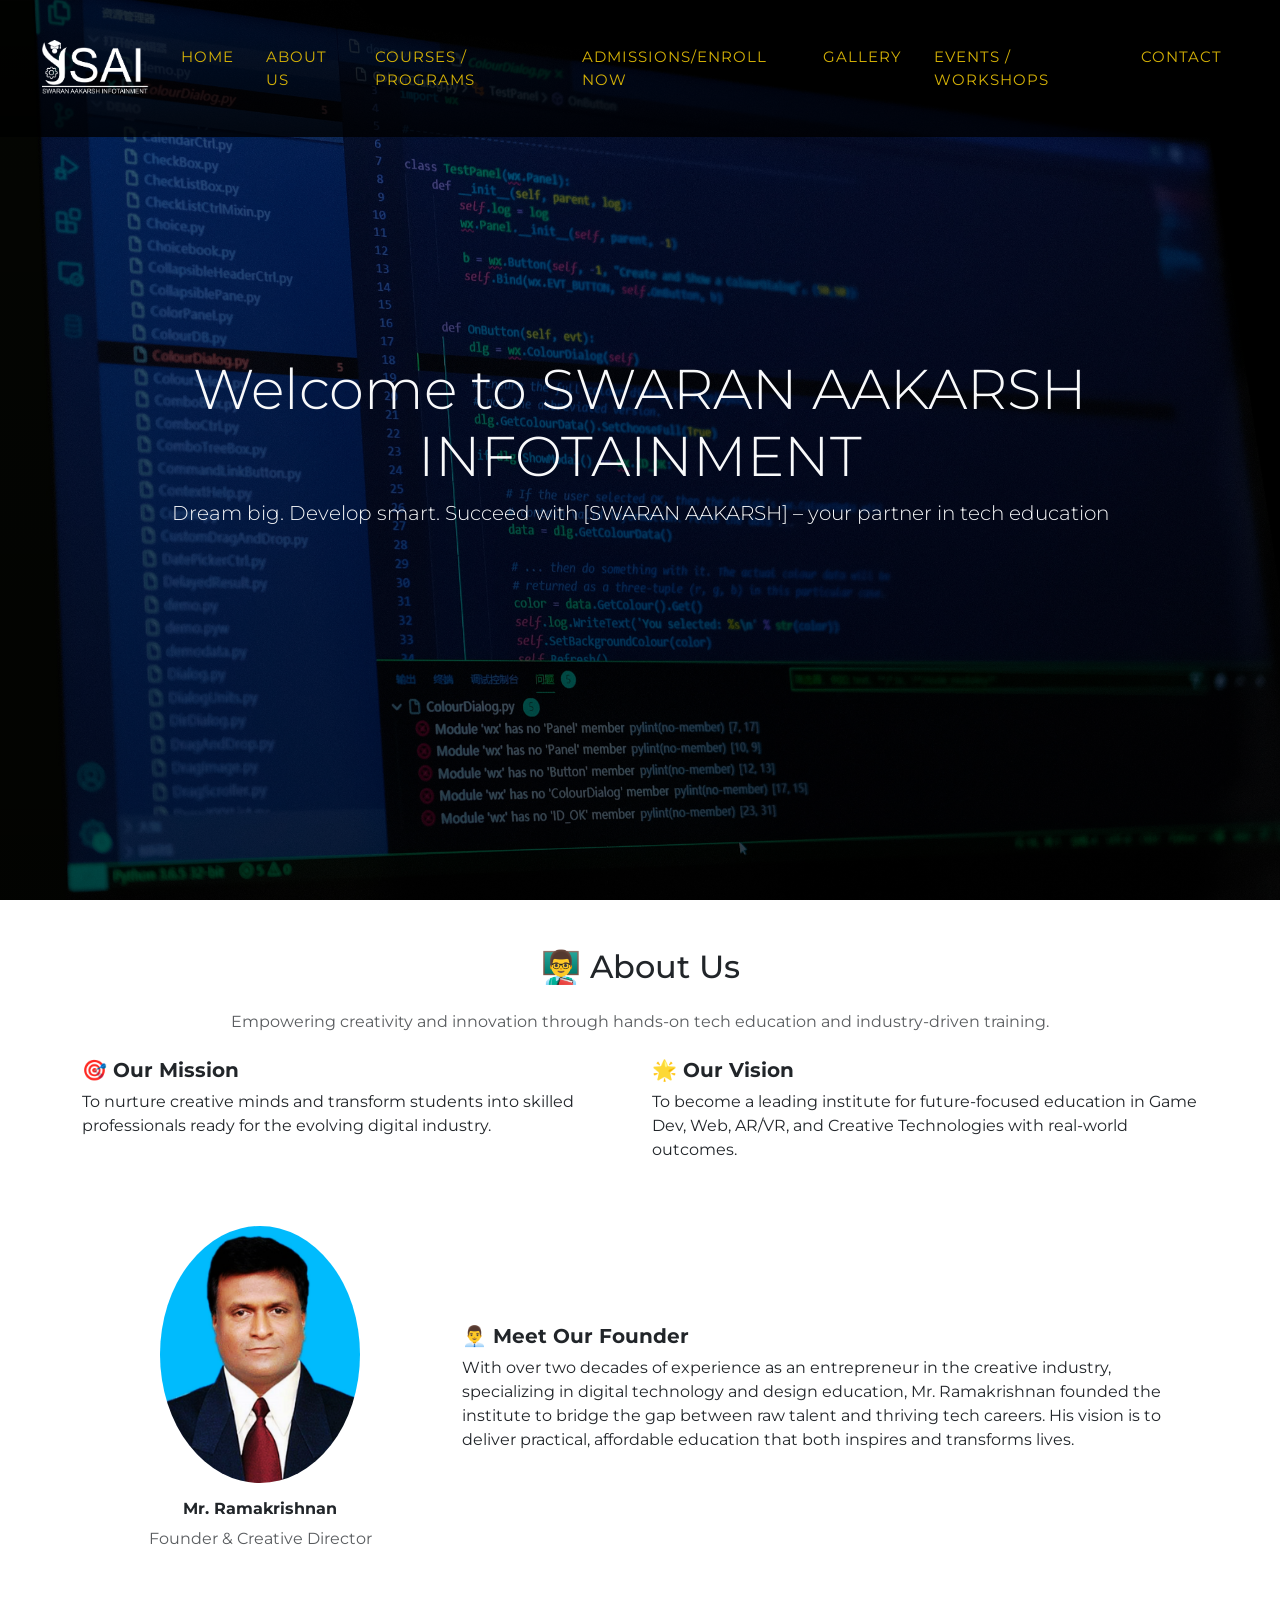
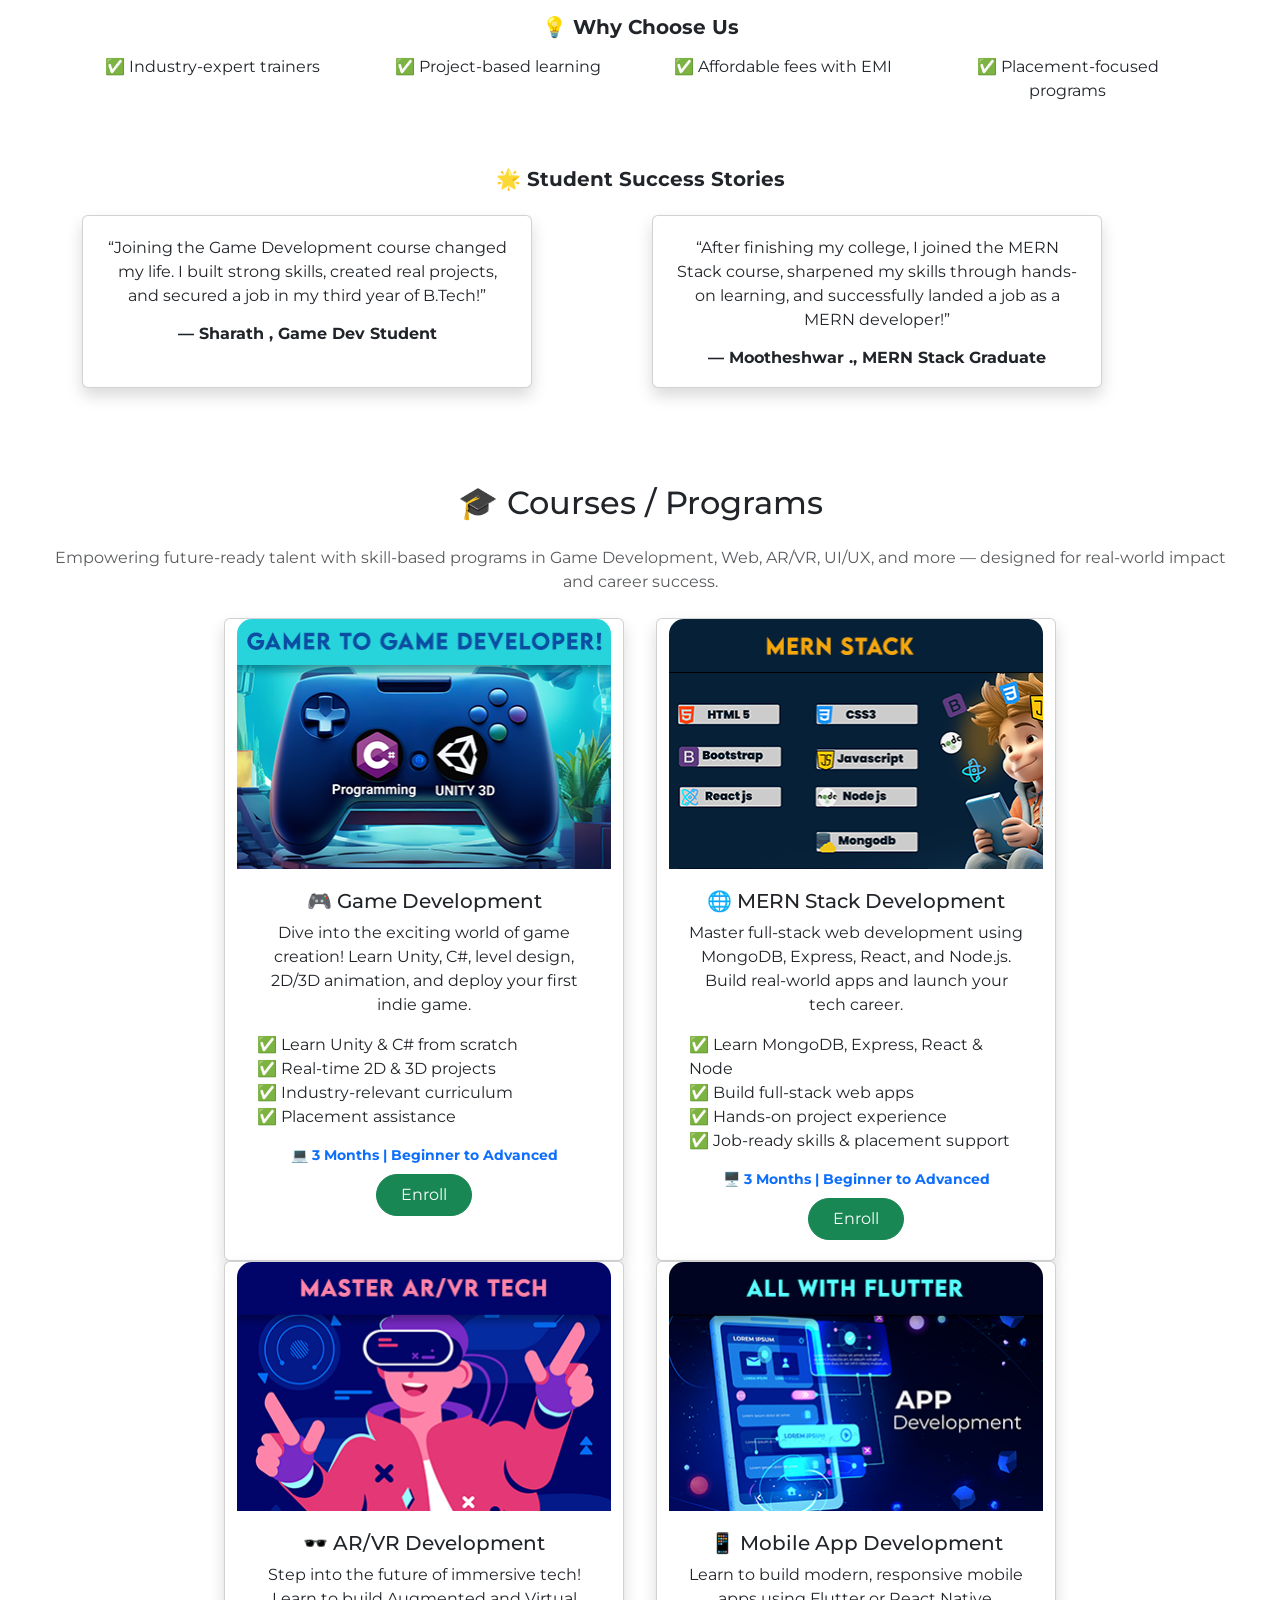
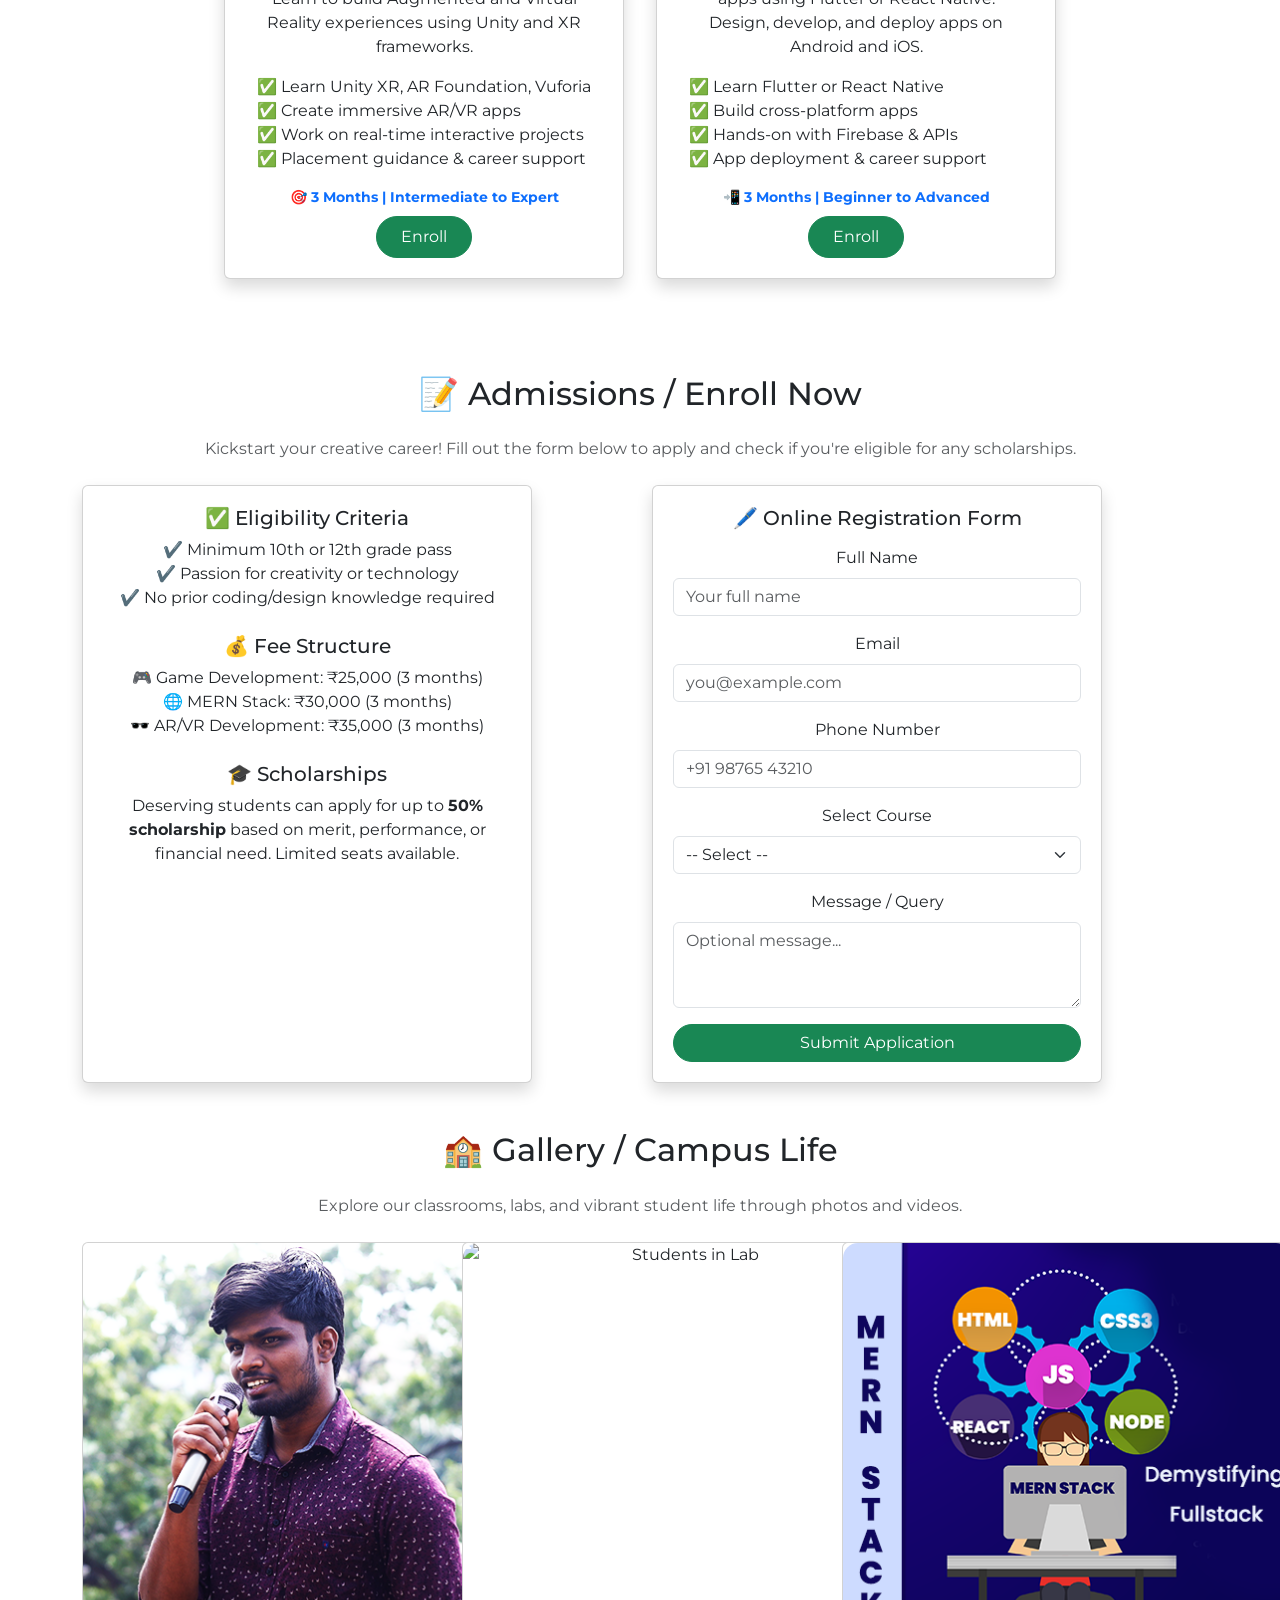
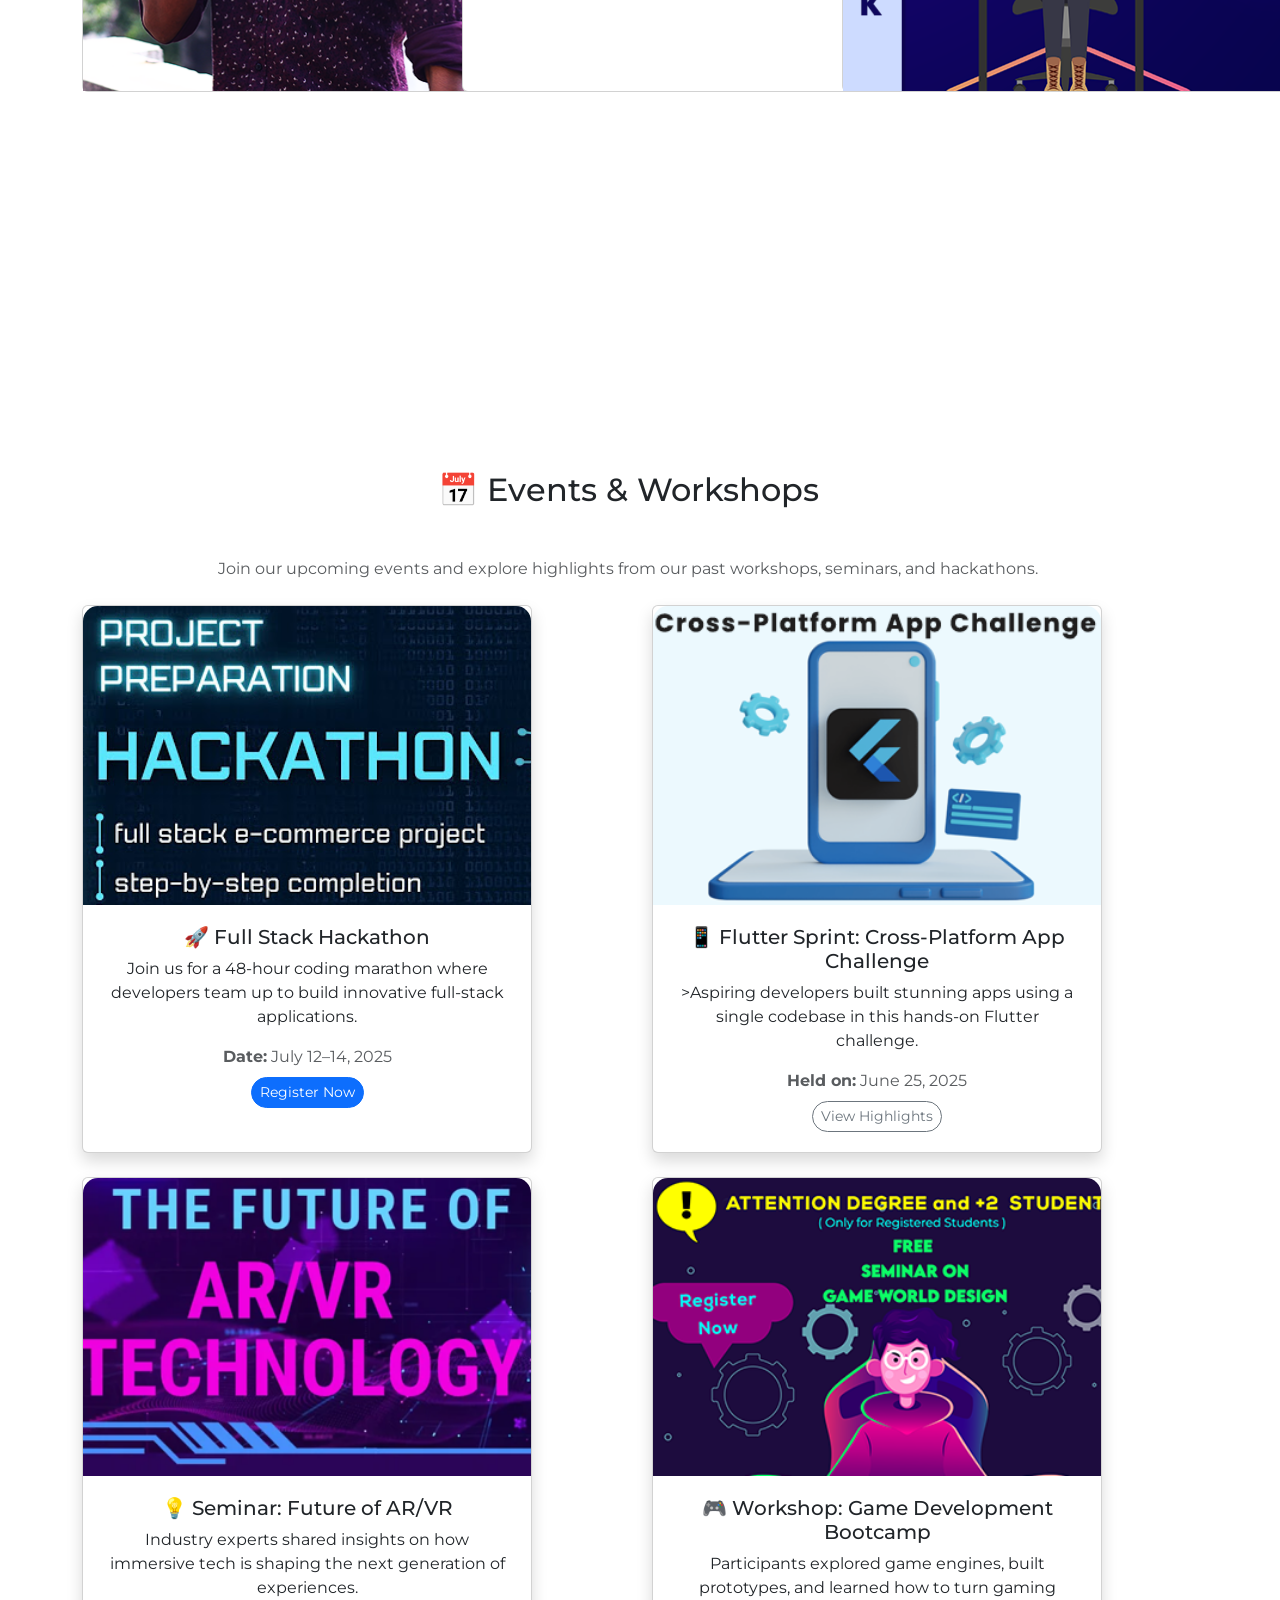
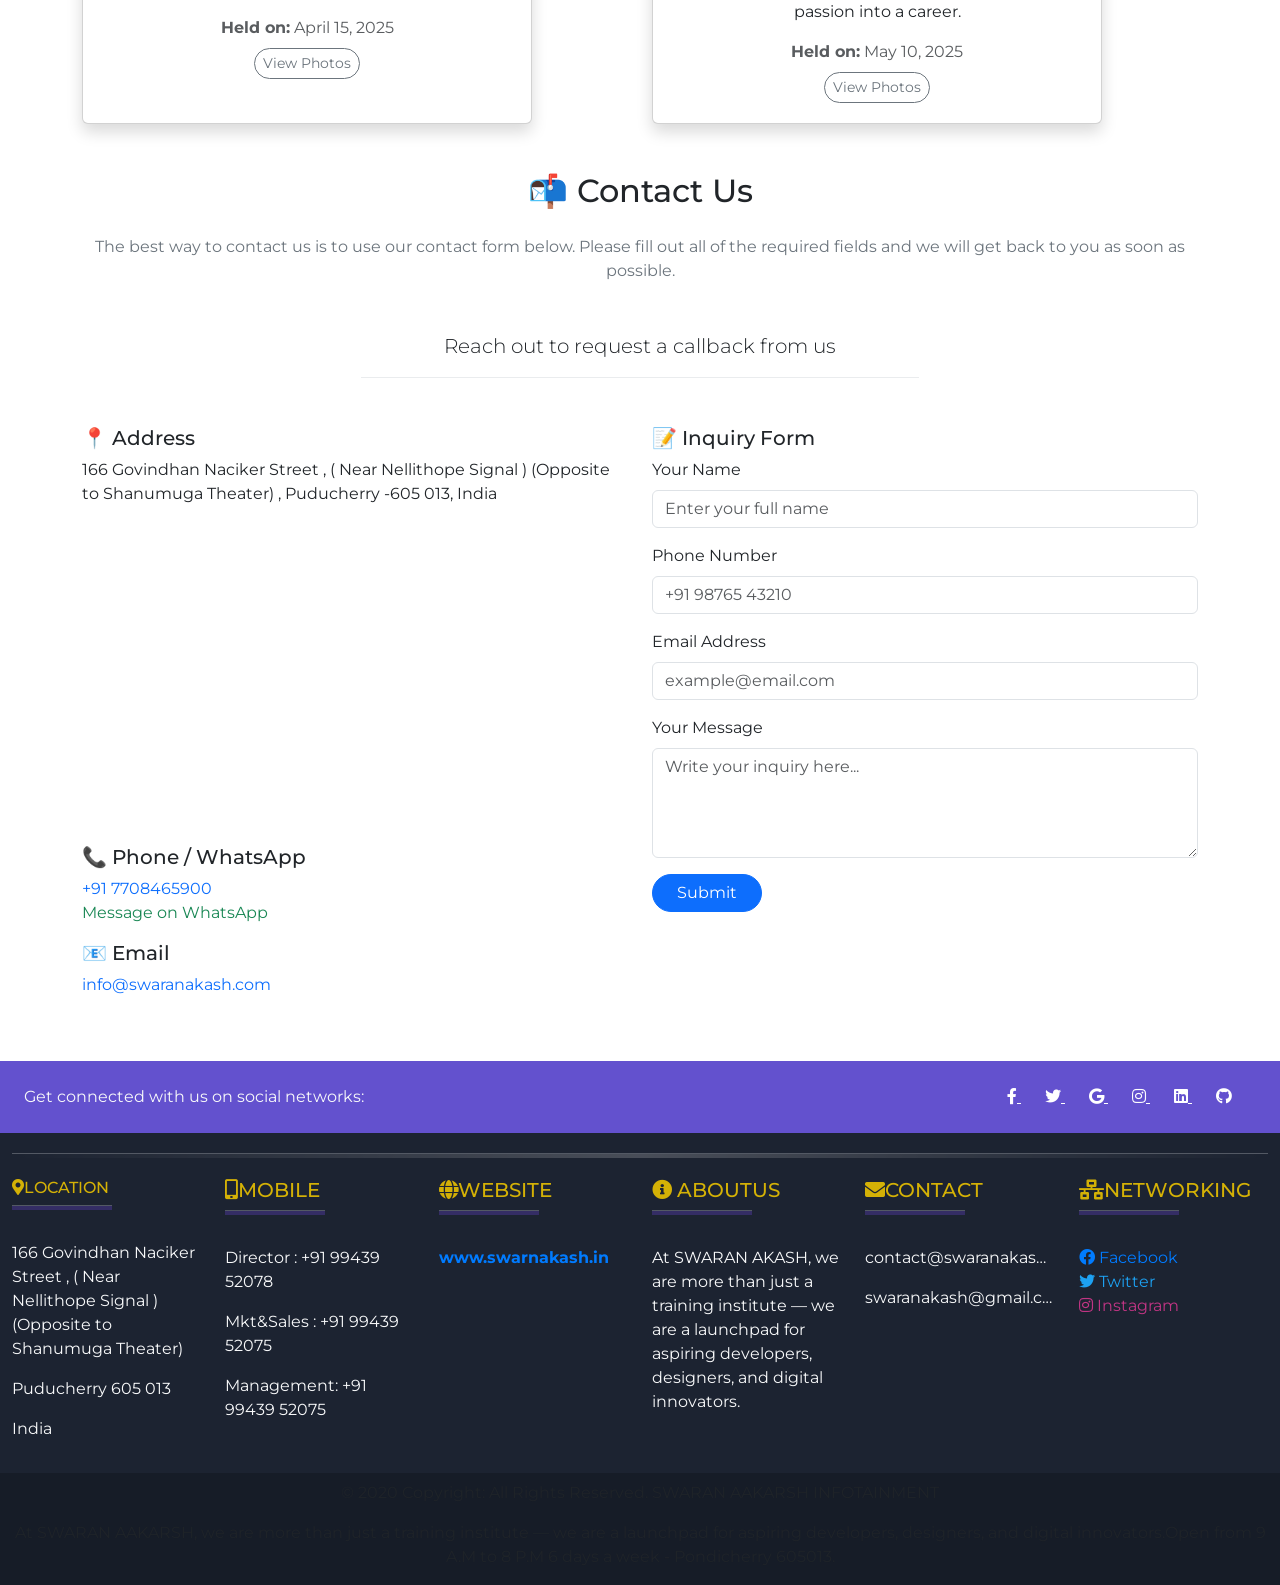
==== commit 681ec534: "saveqr" ====
--- a/index.html
+++ b/index.html
@@ -28,7 +28,7 @@
     <nav class="navbar navbar-expand-lg fixed-top nav-menu " id="main-nav">
     <div class="container-fluid">
       <a href="#home" class="navbar-brand">
-        <img  src="./images/Assets/Logo/Logo.png"  height="62px" alt="logo">
+        <img  src="./images/Assets/Logo/Logo.png"  class="img-fluid" style="max-height: 62px;"  alt="logo">
       <!-- <h3 class="d-inline align-middle font-weight-bold text-uppercase text-white">SWARAN AAKARSH INFOTAINMENT</h3>-->
      </a>
       <button class="navbar-toggler" type="button" data-bs-toggle="collapse" data-bs-target="#navbarNavAltMarkup" aria-controls="navbarNavAltMarkup" aria-expanded="false" aria-label="Toggle navigation">
@@ -161,10 +161,10 @@
           Empowering future-ready talent with skill-based programs in Game Development, Web, AR/VR, UI/UX, and more — designed for real-world impact and career success.
           </p>
 
-         <div class="row my-5 justify-content-md-center ">
+         <div class="row  justify-content-md-center ">
           <!-- GameDevelopment Card-->
    
-              <div class="card shadow  col-md-4 mx-3" style="width: 25rem; height: auto;">
+              <div class="card shadow  col-md-4 mx-3 " style="width: 25rem; height: auto;">
               
                       <!-- Card Image with fixed height and crop -->
                       <img src="./images/Assets/coursecard/Gamecard.png" class="card-img-top w-100" style="object-fit: cover;" alt="Game Development">
@@ -277,7 +277,7 @@
             <h2 class="text-center mb-4">📝 Admissions / Enroll Now</h2>
             <p class="text-center text-muted mb-4">Kickstart your creative career! Fill out the form below to apply and check if you're eligible for any scholarships.</p>
 
-            <div class="row g-4">
+            <div class="row g-4 ">
               <!-- Eligibility and Fee Details -->
               <div class="col-md-6">
                 <div class="card shadow h-100">
@@ -394,13 +394,16 @@
                 <!-- End of Gallery -->
             <!-- Event  -->
             
-            <section class="container my-5" id="Events" >
-  <h2 class="text-center mb-4">📅 Events & Workshops</h2>
-  <p class="text-center text-muted mb-4">Join our upcoming events and explore highlights from our past workshops, seminars, and hackathons.</p>
-
-  <div class="row g-4">
+<section class="container my-5" id="Events" >
+  <div class="row g-4 justify-content-center col-12">
+      <h2 class="text-center mb-4">📅 Events & Workshops</h2>
+      <p class="text-center text-muted mb-4">Join our upcoming events and explore highlights from our past workshops, seminars, and hackathons.</p>
+  </div>
+  
+
+  <div class="row g-4 justify-content-center">
     <!-- Upcoming Event -->
-    <div class="col-md-6">
+    <div class="col-12 col-lg-6">
       <div class="card shadow h-100">
         <img src="./images/Assets/events/Fullstack.png" class="card-img-top" alt="Upcoming Event">
         <div class="card-body">
@@ -413,7 +416,7 @@
     </div>
 
     <!-- Past Event 1 -->
-    <div class="col-md-6">
+    <div class="col-12 col-lg-6">
       <div class="card shadow h-100">
         <img src="./images/Assets/events/Flutter.png" class="card-img-top" alt="Flutter App Dev">
         <div class="card-body">
@@ -426,7 +429,7 @@
     </div>
 
     <!-- Past Event 2 -->
-    <div class="col-md-6">
+    <div class="col-12 col-lg-6">
       <div class="card shadow h-100">
         <img src="./images/Assets/events/AR_VR.png" class="card-img-top" alt="Seminar">
         <div class="card-body">
@@ -438,7 +441,7 @@
       </div>
     </div>
 
-     <div class="col-md-6">
+     <div class="col-12 col-lg-6">
       <div class="card shadow h-100">
         <img src="./images/Assets/events/Game.png" class="card-img-top" alt="Game Development">
         <div class="card-body">
@@ -510,7 +513,7 @@
 
                 <div class="row g-4">
                   <!-- Contact Info and Map -->
-                  <div class="col-md-6">
+                  <div class="col-12 col-lg-6">
                     <div class="mb-3">
                       <h5>📍 Address</h5>
                       <p>166 Govindhan Naciker Street , ( Near Nellithope Signal ) (Opposite to Shanumuga Theater) , Puducherry -605 013, India</p>
@@ -542,7 +545,7 @@
                   </div>
 
                   <!-- Inquiry Form -->
-                  <div class="col-md-6">
+                  <div class="col-12 col-lg-6">
                     <h5>📝 Inquiry Form</h5>
                     <form>
                       <div class="mb-3">
--- a/css/style.css
+++ b/css/style.css
@@ -7,17 +7,26 @@
 header
 {
  height: 100vh;
+
  background: linear-gradient(rgba(0,0,0,.5), rgba(0,0,0,.7)), url('../images/Assets/banner/Banner.jpg') no-repeat center center/cover;
-   
-}
-
-
+   /* */
+   background-size: cover;
+  padding-top: 72px; /* Account for fixed navbar height */
+  display: flex;
+  align-items: center;
+  justify-content: center;
+}
+/*
+.nav-link {
+  white-space: normal !important;
+}
+*/
 .banner
 {
 position: absolute;
 top:50%;
 left:50%;
-  transform: translate(-50%,-50%);
+transform: translate(-50%,-50%);
 width: 80%;
 }
 .banner-heading
